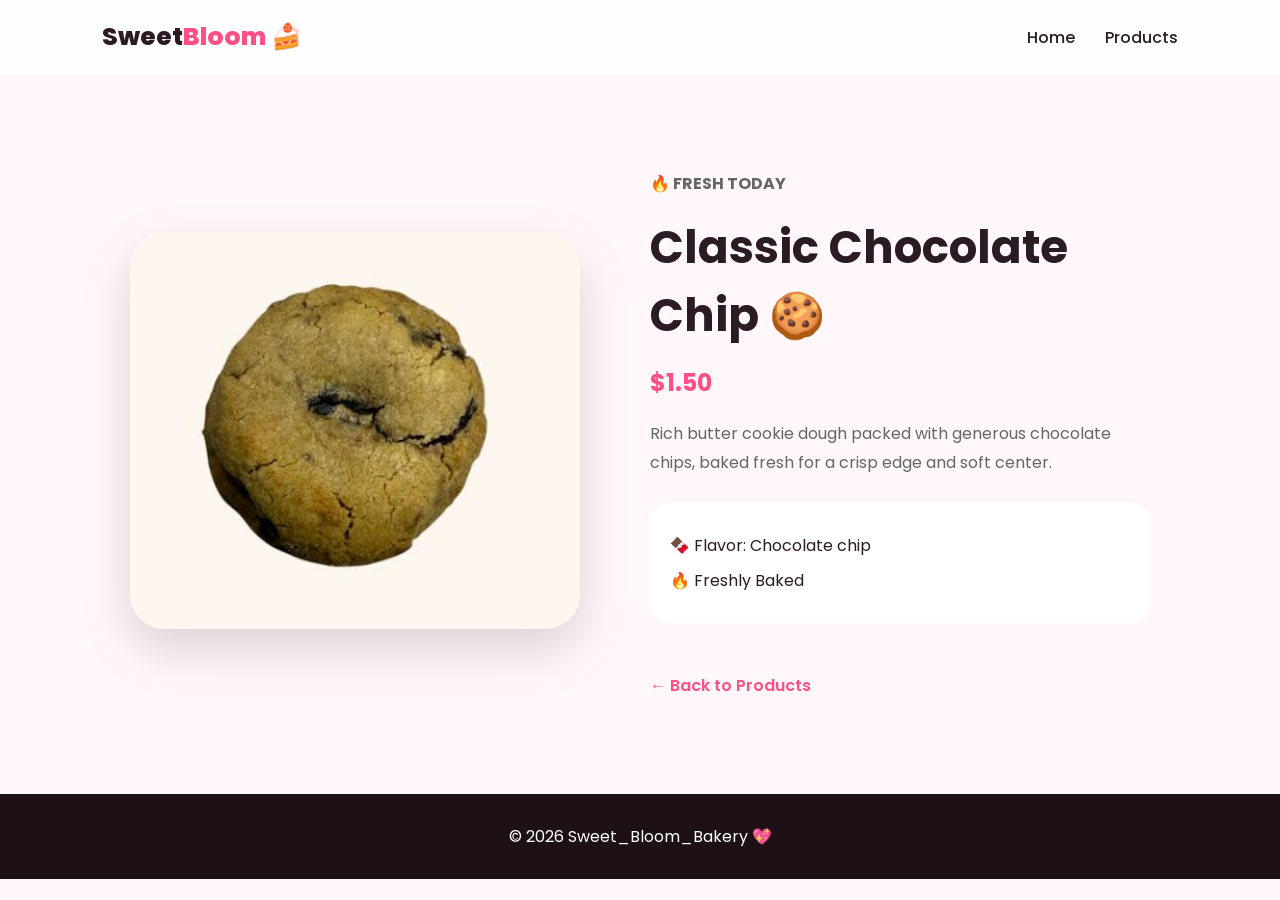
==== detail.html @ 2e3ecde7 "Add files via upload" ====
<!DOCTYPE html>
<html lang="en">
<head>
    <meta charset="UTF-8">
    <meta name="viewport" content="width=device-width, initial-scale=1.0">

    <title>Product Detail | SweetBloom</title>

    <link rel="stylesheet" href="style.css">
    <script src="detail.js" defer></script>
</head>

<body>

<nav aria-label="Main navigation">

    <div class="logo">
        Sweet<span>Bloom</span> 🍰
    </div>

    <div class="nav-links">
        <a href="index.html">Home</a>
        <a href="product.html">Products</a>
    </div>

</nav>


<section class="detail-page">

    <div class="detail-image">
        <img id="detail-image" src="images/Classic_Chocolatechip.jpg" alt="Classic chocolate chip cookie">
    </div>


    <div class="detail-info">

        <p class="tag" id="detail-tag">🔥 FRESH TODAY</p>

        <h1 id="detail-name">Classic Chocolate Chip 🍪</h1>

        <h2 id="detail-price">$1.50</h2>

        <p id="detail-description">
            Rich butter cookie dough packed with generous chocolate chips,
            baked fresh for a crisp edge and soft center.
        </p>


        <div class="detail-box">

            <p id="detail-flavor">🍫 Flavor: Chocolate</p>

            <p>🔥 Freshly Baked</p>

        </div>


        <a href="product.html" class="back">
            ← Back to Products
        </a>

    </div>

</section>


<footer>
    <p>© 2026 Sweet_Bloom_Bakery 💖</p>
</footer>

</body>
</html>
---- style.css ----
@import url('https://fonts.googleapis.com/css2?family=Poppins:wght@400;500;600;700;800&display=swap');

* {
    margin: 0;
    padding: 0;
    box-sizing: border-box;
}

html {
    scroll-behavior: smooth;
}

body {
    font-family: 'Poppins', sans-serif;
    background: #fff7f9;
    color: #2b1b24;
}

/* ================= NAVBAR ================= */

nav {
    padding: 18px 8%;
    display: flex;
    justify-content: space-between;
    align-items: center;

    background: rgba(255, 255, 255, 0.85);
    backdrop-filter: blur(15px);

    position: sticky;
    top: 0;
    z-index: 100;
}

.logo {
    font-size: 25px;
    font-weight: 800;
}

.logo span,
footer span {
    color: #ff4f87;
}

.nav-links {
    display: flex;
    gap: 30px;
}

.nav-links a {
    text-decoration: none;
    color: #2b1b24;
    font-weight: 500;
}

.nav-links a:hover {
    color: #ff4f87;
}

/* BUTTON */

.btn {
    display: inline-block;

    padding: 12px 22px;

    border-radius: 50px;

    background: linear-gradient(135deg, #ff4f87, #ff8a5c);

    color: white;

    text-decoration: none;

    border: none;

    font-weight: 600;

    cursor: pointer;

    transition: 0.3s;
}

.btn:hover {
    transform: scale(1.05);
}

.btn:focus-visible,
.detail-btn:focus-visible,
.back:focus-visible {
    outline: 3px solid #2b1b24;
    outline-offset: 3px;
}

/* ================= HERO ================= */

.hero {
    min-height: 85vh;

    padding: 70px 10%;

    display: flex;

    align-items: center;

    justify-content: space-between;

    gap: 50px;

    background:
        radial-gradient(circle at top left, #ffd6e4, transparent 40%),
        radial-gradient(circle at bottom right, #ffe1c9, transparent 40%);
}

.hero-text {
    max-width: 550px;
}

.tag {
    color: #ff4f87;
    font-weight: 700;
    margin-bottom: 15px;
}

.hero h1 {
    font-size: 65px;
    line-height: 1.1;
    margin-bottom: 20px;
}

.hero h1 span {
    color: #ff4f87;
}

.hero-text p {
    line-height: 1.8;
    color: #6b5960;
}

.hero-image {
    width: 420px;
    height: 420px;
}

.hero-image img {
    width: 100%;
    height: 100%;

    object-fit: cover;

    border-radius: 40px;

    transform: rotate(4deg);

    box-shadow: 0 20px 50px rgba(0,0,0,0.15);
}

/* ================= CATEGORY ================= */

.categories {
    padding: 80px 10%;
    text-align: center;
}

.categories h2 {
    font-size: 38px;
    margin-bottom: 40px;
}

.category-box {
    display: flex;
    justify-content: center;
    gap: 25px;
    flex-wrap: wrap;
}

.category {
    width: 180px;

    padding: 25px;

    background: white;

    border-radius: 25px;

    text-decoration: none;

    color: #2b1b24;

    transition: 0.3s;
}

.category div {
    font-size: 50px;
}

.category:hover {
    transform: translateY(-10px) rotate(-2deg);

    box-shadow: 0 15px 30px rgba(255,79,135,0.2);
}

/* ================= PRODUCT PAGE ================= */

.products-page {
    padding: 80px 10%;
}

.page-title {
    text-align: center;
    margin-bottom: 60px;
}

.page-title h1 {
    font-size: 45px;
}

.products-page > h2 {
    margin: 50px 0 25px;
    font-size: 30px;
}

.products {
    display: flex;
    flex-wrap: wrap;
    gap: 30px;
}

.product-card {
    width: min(100%, 280px);

    background: white;

    border-radius: 25px;

    overflow: hidden;

    transition: 0.3s;
}

.product-card:hover {
    transform: translateY(-10px);

    box-shadow: 0 20px 40px rgba(0,0,0,0.12);
}

.product-card img {
    width: 100%;
    height: 220px;

    object-fit: cover;
}

.product-info {
    padding: 20px;
}

.product-info p {
    font-size: 13px;
    color: #777;
    margin: 10px 0;
}

.product-info h4 {
    color: #ff4f87;
    font-size: 20px;
    margin-bottom: 15px;
}

.product-info h3 {
    min-height: 48px;
}

.product-info p {
    min-height: 42px;
}

.detail-btn {
    display: inline-block;

    padding: 10px 18px;

    border-radius: 30px;

    background: #fff0f5;

    color: #ff4f87;

    text-decoration: none;

    font-weight: 600;
}

.detail-btn:hover {
    background: #ff4f87;
    color: white;
}

/* ================= DETAIL PAGE ================= */

.detail-page {
    min-height: 80vh;

    padding: 80px 10%;

    display: flex;

    align-items: center;

    justify-content: center;

    gap: 70px;
}

.detail-image {
    width: 450px;
}

.detail-image img {
    width: 100%;

    border-radius: 35px;

    box-shadow: 0 20px 50px rgba(0,0,0,0.15);
}

.detail-info {
    max-width: 500px;
}

.detail-info h1 {
    font-size: 45px;
    margin-bottom: 15px;
}

.detail-info h2 {
    color: #ff4f87;
    margin-bottom: 20px;
}

.detail-info > p {
    line-height: 1.8;
    color: #666;
}

.detail-box {
    background: white;

    padding: 20px;

    border-radius: 20px;

    margin: 25px 0;
}

.detail-box p {
    margin: 10px 0;
}

.back {
    display: inline-block;
    margin-top: 25px;
    text-decoration: none;
    color: #ff4f87;
    font-weight: 600;
}

/* ================= ABOUT ================= */

.about {
    padding: 100px 10%;

    background: #2b1b24;

    color: white;
}

.about h2 {
    font-size: 45px;
    margin: 15px 0;
}

.about > div > p:last-child {
    max-width: 500px;
    line-height: 1.8;
}

/* ================= FOOTER ================= */

footer {
    text-align: center;

    padding: 30px;

    background: #1d1117;

    color: white;
}

/* ================= MOBILE ================= */

@media (max-width: 768px) {

    nav {
        padding: 15px 5%;
    }

    .nav-links {
        display: none;
    }

    .hero {
        flex-direction: column;

        text-align: center;

        padding: 60px 7%;
    }

    .hero h1 {
        font-size: 45px;
    }

    .hero-image {
        width: 300px;
        height: 300px;
    }

    .detail-page {
        flex-direction: column;

        padding: 50px 7%;
    }

    .detail-image {
        width: 100%;
    }

    .detail-info h1 {
        font-size: 35px;
    }

    .products {
        justify-content: center;
    }
}
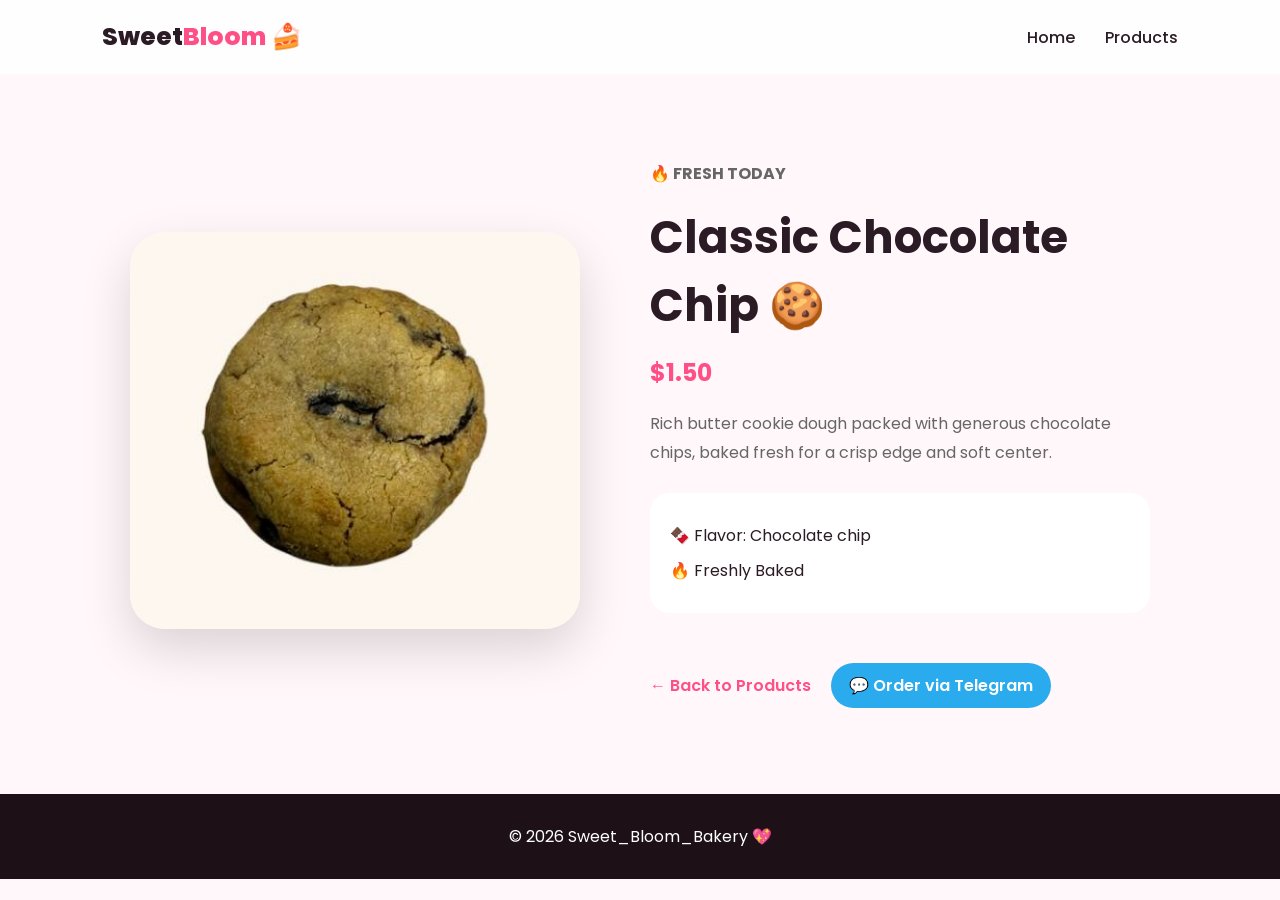
==== commit 9d747d2a: "Add drink options section to detail.html Added drink options section with sugar, ice, milk, and matc" ====
--- a/detail.html
+++ b/detail.html
@@ -55,9 +55,37 @@
 
         </div>
 
+        <section class="drink-options" id="drink-options" hidden aria-labelledby="drink-options-title">
+            <h2 id="drink-options-title">Drink Options</h2>
+
+            <div class="option-group">
+                <h3>🍬 Sugar Level</h3>
+                <p>100%<br>70%<br>50%<br>20%<br>0%</p>
+            </div>
+
+            <div class="option-group">
+                <h3>🧊 Ice Options</h3>
+                <p>Ice Inside<br>Ice Separate</p>
+            </div>
+
+            <div class="option-group" id="milk-options" hidden>
+                <h3>🥛 Milk Options</h3>
+                <p>Fresh Milk (0$)<br>Oat Milk <span>(+$0.30)</span></p>
+            </div>
+
+            <div class="option-group" id="matcha-options" hidden>
+                <h3>🍵 Matcha Grade</h3>
+                <p>Premium Grade (0$)<br>Ceremonial Grade <span>(+$0.50)</span></p>
+            </div>
+        </section>
+
 
         <a href="product.html" class="back">
             ← Back to Products
+        </a>
+
+        <a class="telegram-btn" href="https://t.me/kim_mengh" target="_blank" rel="noopener noreferrer">
+            💬 Order via Telegram
         </a>
 
     </div>
@@ -70,4 +98,4 @@
 </footer>
 
 </body>
-</html>+</html>
--- a/style.css
+++ b/style.css
@@ -357,6 +357,45 @@
     margin: 10px 0;
 }
 
+.drink-options {
+    background: #fff0f5;
+    border: 1px solid #ffd5e3;
+    padding: 20px;
+    border-radius: 20px;
+    margin: 25px 0;
+}
+
+.drink-options h2 {
+    color: #ff4f87;
+    font-size: 22px;
+    margin-bottom: 15px;
+}
+
+.option-group {
+    padding: 12px 0;
+    border-top: 1px solid #ffd5e3;
+}
+
+.option-group:first-of-type {
+    border-top: 0;
+}
+
+.option-group h3 {
+    font-size: 15px;
+    margin-bottom: 5px;
+}
+
+.option-group p {
+    color: #6b5960;
+    font-size: 14px;
+    line-height: 1.9;
+}
+
+.option-group span {
+    color: #ff4f87;
+    font-weight: 600;
+}
+
 .back {
     display: inline-block;
     margin-top: 25px;
@@ -365,6 +404,23 @@
     font-weight: 600;
 }
 
+.telegram-btn {
+    display: inline-block;
+    margin: 25px 0 0 16px;
+    padding: 10px 18px;
+    border-radius: 30px;
+    background: #2aabee;
+    color: white;
+    text-decoration: none;
+    font-weight: 600;
+    transition: 0.3s;
+}
+
+.telegram-btn:hover {
+    background: #168bd0;
+    transform: translateY(-2px);
+}
+
 /* ================= ABOUT ================= */
 
 .about {
@@ -440,7 +496,11 @@
         font-size: 35px;
     }
 
+    .telegram-btn {
+        margin-left: 0;
+    }
+
     .products {
         justify-content: center;
     }
-}+}
